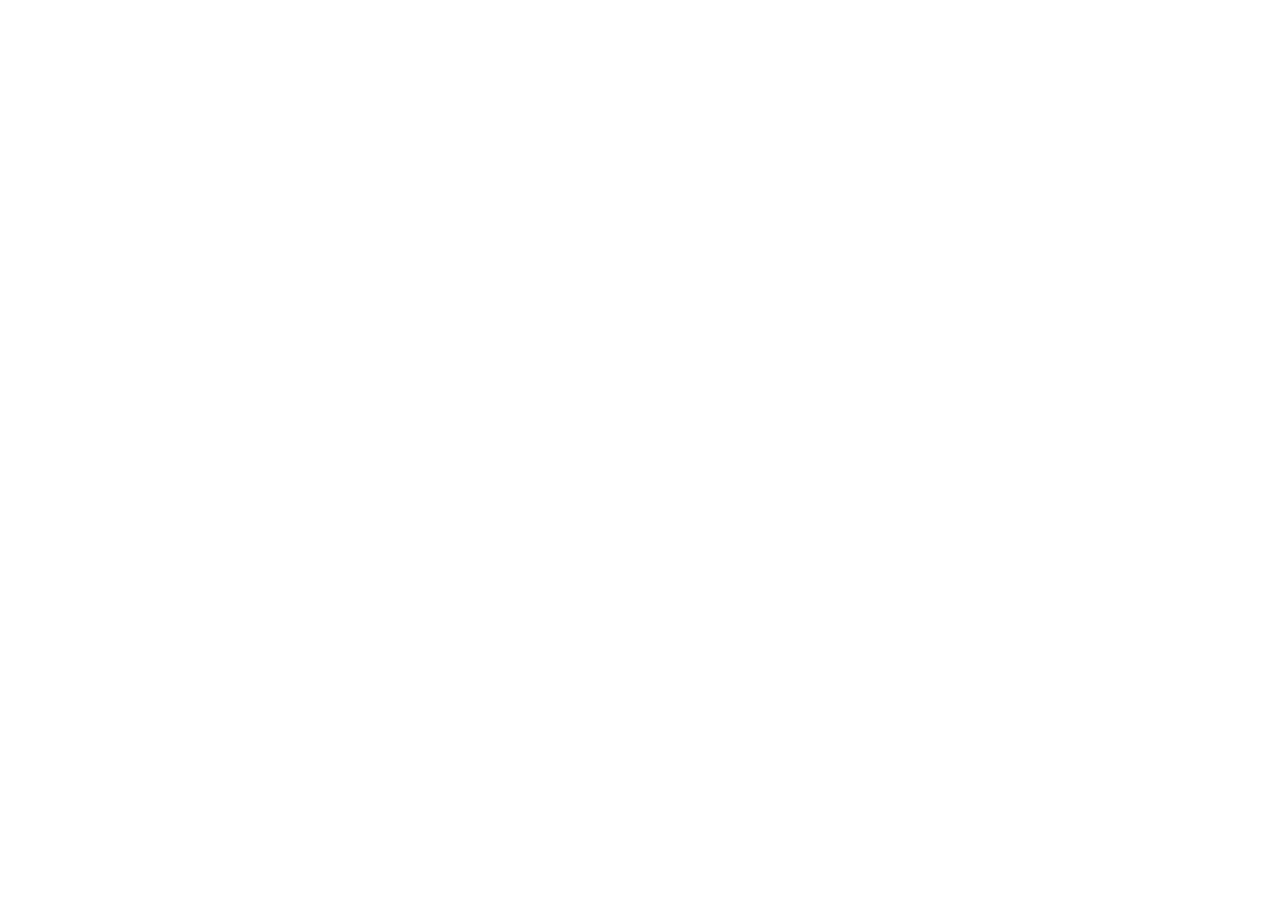
==== index.html @ 9af48cb9 "writing file structure" ====
<!-- Landing/login page: entry point where users sign in before being routed to their group's content -->
<!DOCTYPE html>
<html lang="en">
<head>
    <meta charset="UTF-8">
    <meta name="viewport" content="width=device-width, initial-scale=1.0">
    <title>Enceladus Mission Simulator - Login</title>
    <link rel="stylesheet" href="css/style.css">
</head>
<body>

    <script src="js/firebase-config.js"></script>
    <script src="js/users.js"></script>
    <script src="js/auth.js"></script>
</body>
</html>
---- css/style.css ----
/* Shared stylesheet for all pages in the Enceladus Mission Simulator */
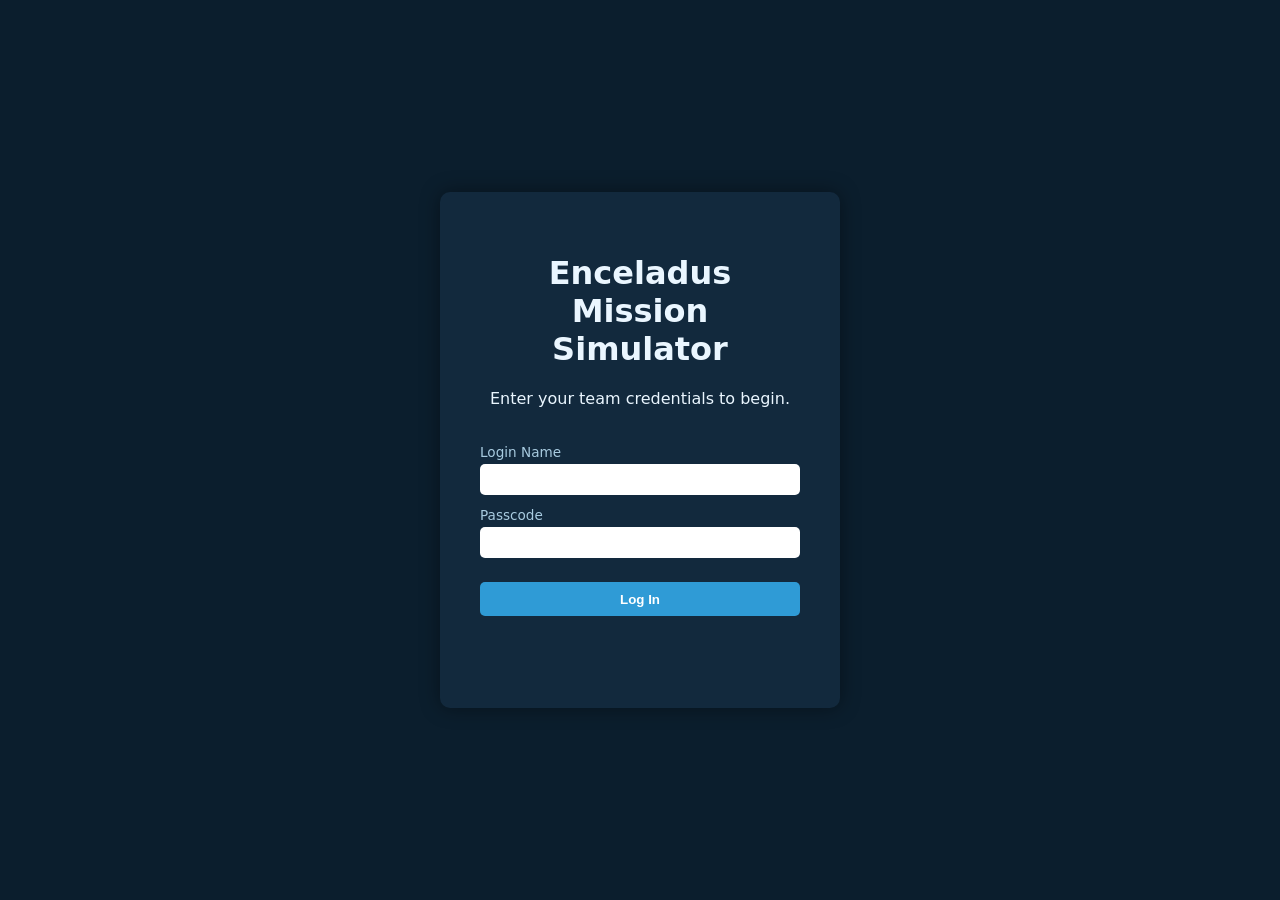
==== commit eb4dca8b: "landing pages" ====
--- a/index.html
+++ b/index.html
@@ -9,8 +9,24 @@
 </head>
 <body>
 
-    <script src="js/firebase-config.js"></script>
+    <div class="login-container">
+        <h1>Enceladus Mission Simulator</h1>
+        <p>Enter your team credentials to begin.</p>
+
+        <form id="login-form">
+            <label for="username">Login Name</label>
+            <input type="text" id="username" autocomplete="off" required>
+
+            <label for="passcode">Passcode</label>
+            <input type="password" id="passcode" required>
+
+            <button type="submit">Log In</button>
+        </form>
+
+        <p id="error-message" class="error-message"></p>
+    </div>
+
     <script src="js/users.js"></script>
     <script src="js/auth.js"></script>
 </body>
-</html>
+</html>
--- a/css/style.css
+++ b/css/style.css
@@ -1 +1,61 @@
 /* Shared stylesheet for all pages in the Enceladus Mission Simulator */
+body {
+  font-family: system-ui, sans-serif;
+  background: #0b1e2d;
+  color: #eaf6ff;
+  display: flex;
+  justify-content: center;
+  align-items: center;
+  height: 100vh;
+  margin: 0;
+}
+
+.login-container {
+  background: #12293d;
+  padding: 2.5rem;
+  border-radius: 10px;
+  text-align: center;
+  width: 320px;
+  box-shadow: 0 0 20px rgba(0,0,0,0.4);
+}
+
+form {
+  display: flex;
+  flex-direction: column;
+  text-align: left;
+  margin-top: 1.5rem;
+}
+
+label {
+  margin-top: 0.75rem;
+  font-size: 0.85rem;
+  color: #a8cbe0;
+}
+
+input {
+  padding: 0.5rem;
+  margin-top: 0.25rem;
+  border-radius: 5px;
+  border: none;
+}
+
+button {
+  margin-top: 1.5rem;
+  padding: 0.6rem;
+  border: none;
+  border-radius: 5px;
+  background: #2f9bd6;
+  color: white;
+  font-weight: bold;
+  cursor: pointer;
+}
+
+button:hover {
+  background: #237bab;
+}
+
+.error-message {
+  color: #ff8080;
+  margin-top: 1rem;
+  min-height: 1.2rem;
+}
